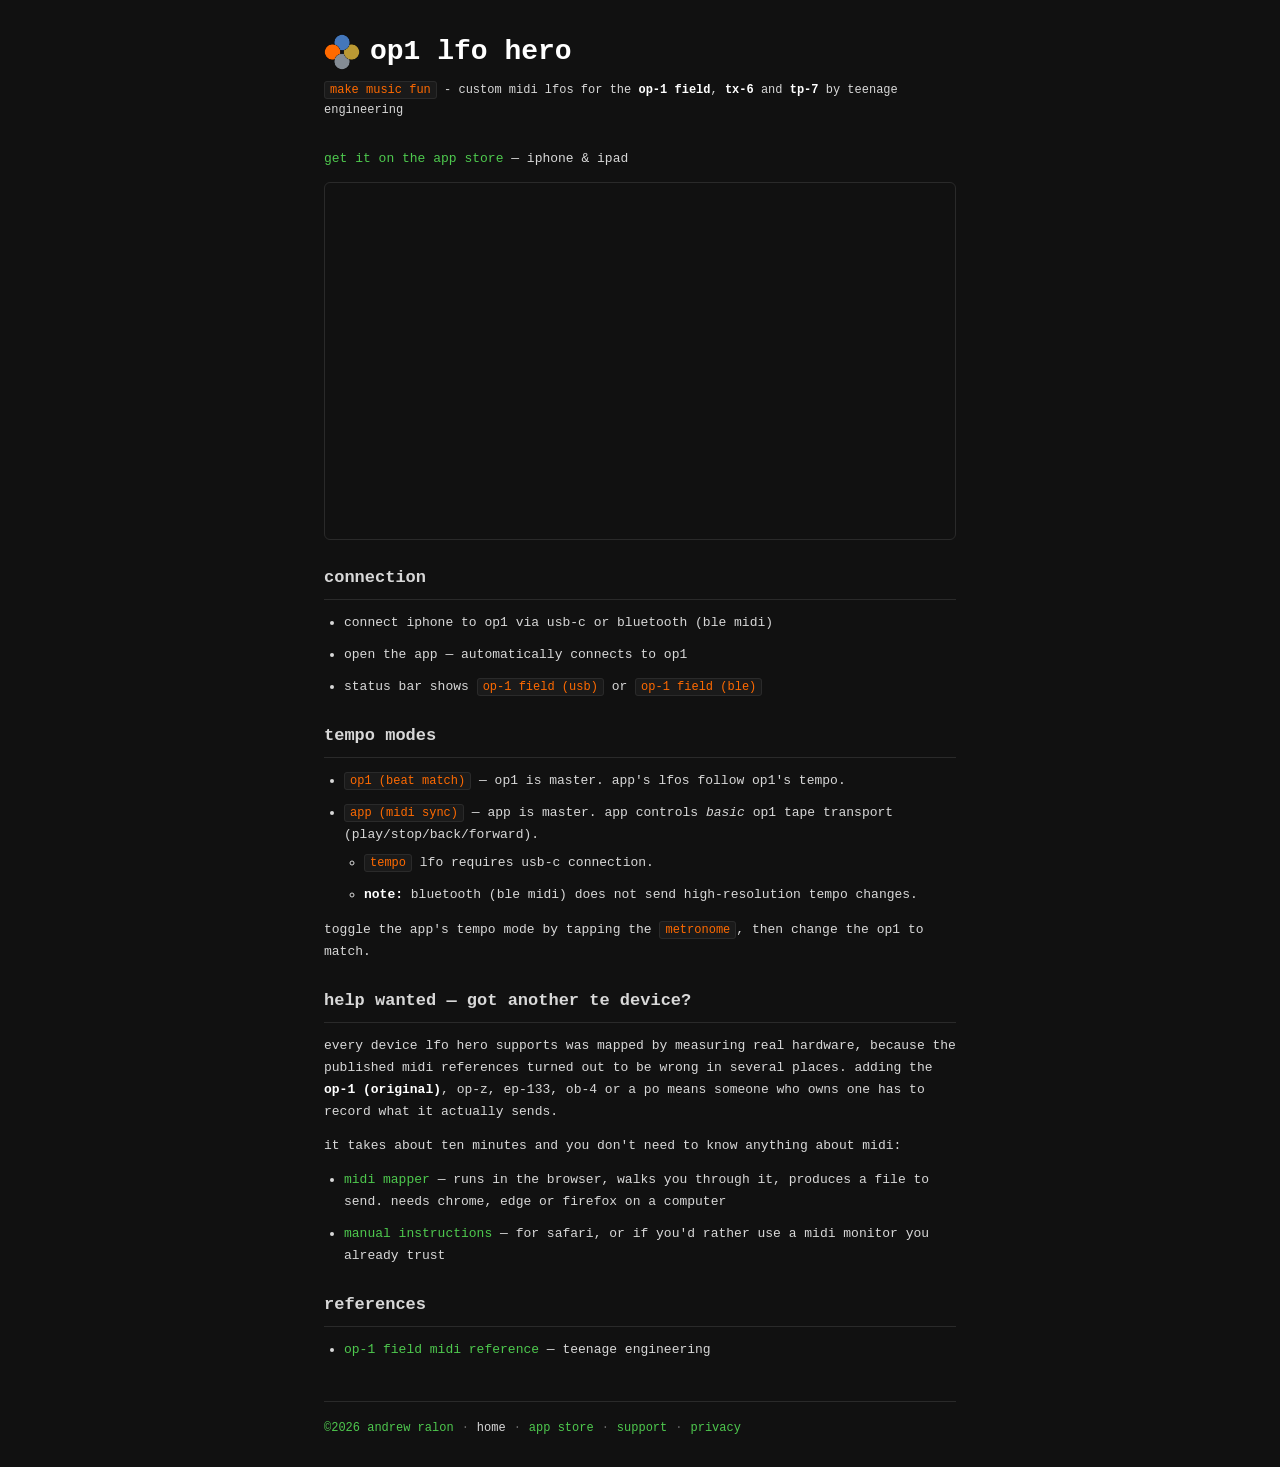
==== docs/index.html @ c4aa0150 "Merge c4b9e03f2144faa1bc45993286f28dd082aa8df7 into 236764b27ac86140702cf02216cf2a7e48fbbd82" ====
<!DOCTYPE html>
<html lang="en">

<head>
  <meta charset="UTF-8">
  <meta name="viewport" content="width=device-width, initial-scale=1.0">
  <title>op1 lfo hero</title>
  <link rel="stylesheet" href="style.css">
</head>

<body>

  <h1><img src="icon.png" class="app-icon" alt="">op1 lfo hero</h1>
  <p class="tagline"><code>make music fun</code> - custom midi lfos for the <strong>op-1 field</strong>, <strong>tx-6</strong> and <strong>tp-7</strong> by teenage engineering</p>

  <p><a href="https://apps.apple.com/us/app/op1-lfo-hero/id6781054996">get it on the app store</a> — iphone & ipad</p>

  <div class="video-embed">
    <iframe src="https://www.youtube-nocookie.com/embed/eiW4kHgjZ3A" title="op1 lfo hero demo"
      loading="lazy"
      allow="accelerometer; autoplay; clipboard-write; encrypted-media; gyroscope; picture-in-picture; web-share"
      allowfullscreen></iframe>
  </div>

  <h2>connection</h2>
  <ul>
    <li>connect iphone to op1 via usb-c or bluetooth (ble midi)</li>
    <li>open the app — automatically connects to op1</li>
    <li>status bar shows <code>op-1 field (usb)</code> or <code>op-1 field (ble)</code></li>
  </ul>

  <h2>tempo modes</h2>
  <ul>
    <li><code>op1 (beat match)</code> — op1 is master. app's lfos follow op1's tempo.</li>
    <li><code>app (midi sync)</code> — app is master. app controls <i>basic</i> op1 tape transport (play/stop/back/forward).
      <ul style="margin-top:6px">
        <li><code>tempo</code> lfo requires usb-c connection.</li>
        <li><strong>note:</strong> bluetooth (ble midi) does not send high-resolution tempo changes.</li>
      </ul>
    </li>
  </ul>
  <p>toggle the app's tempo mode by tapping the <code>metronome</code>, then change the op1 to match.</p>

  <h2>help wanted — got another te device?</h2>
  <p>
    every device lfo hero supports was mapped by measuring real hardware, because the published
    midi references turned out to be wrong in several places. adding the
    <strong>op-1 (original)</strong>, op-z, ep-133, ob-4 or a po means someone who owns one has to
    record what it actually sends.
  </p>
  <p>
    it takes about ten minutes and you don't need to know anything about midi:
  </p>
  <ul>
    <li><a href="mapper/">midi mapper</a> — runs in the browser, walks you through it, produces a
      file to send. needs chrome, edge or firefox on a computer</li>
    <li><a href="mapper/manual.html">manual instructions</a> — for safari, or if you'd rather use a
      midi monitor you already trust</li>
  </ul>

  <h2>references</h2>
  <ul>
    <li><a href="https://teenage.engineering/guides/op-1#midi-reference">op-1 field midi reference</a> — teenage engineering</li>
  </ul>

  <footer>
    <a href="https://andrewralon.github.io">&copy;2026 andrew ralon</a><span class="sep">·</span><span class="here" aria-current="page">home</span><span class="sep">·</span><a href="https://apps.apple.com/us/app/op1-lfo-hero/id6781054996">app store</a><span class="sep">·</span><a href="support.html">support</a><span class="sep">·</span><a href="privacy.html">privacy</a>
  </footer>

</body>

</html>
---- docs/style.css ----
* { box-sizing: border-box; margin: 0; padding: 0; }
body {
  background: #111111;
  color: #d8d8d8;
  font-family: 'SF Mono', 'Menlo', 'Consolas', monospace;
  font-size: 13px;
  line-height: 1.7;
  padding: 28px 24px;
  max-width: 680px;
  margin: 0 auto;
}
h1 { color: #ffffff; font-size: 28px; font-weight: bold; margin-bottom: 4px; display: flex; align-items: center; gap: 10px; }
h1 a { color: inherit; text-decoration: none; }
.app-icon { width: 36px; height: 36px; border-radius: 8px; flex-shrink: 0; }
.tagline, .meta { color: #d8d8d8; font-size: 12px; margin-bottom: 28px; }
h2 {
  font-size: 17px;
  font-weight: bold;
  border-bottom: 1px solid #2a2a2a;
  padding-bottom: 6px;
  margin-top: 24px;
  margin-bottom: 12px;
}
p { margin-bottom: 12px; }
ul { padding-left: 20px; margin-bottom: 12px; }
li { margin-bottom: 10px; }
strong { color: #ffffff; }
code {
  background: #1a1a1a;
  border: 1px solid #2a2a2a;
  border-radius: 3px;
  padding: 1px 5px;
  font-size: 12px;
  font-family: inherit;
  color: #ff6a00;
}
a { color: #4ec94e; text-decoration: none; }
a:hover { text-decoration: underline; }
.video-embed {
  position: relative;
  width: 100%;
  padding-bottom: 56.25%;
  margin-bottom: 20px;
  border: 1px solid #2a2a2a;
  border-radius: 6px;
  overflow: hidden;
}
.video-embed iframe { position: absolute; top: 0; left: 0; width: 100%; height: 100%; border: 0; }
footer {
  margin-top: 40px;
  padding-top: 16px;
  border-top: 1px solid #2a2a2a;
  color: #666666;
  font-size: 12px;
}
footer .sep { margin: 0 8px; }
footer .here { color: #d8d8d8; }
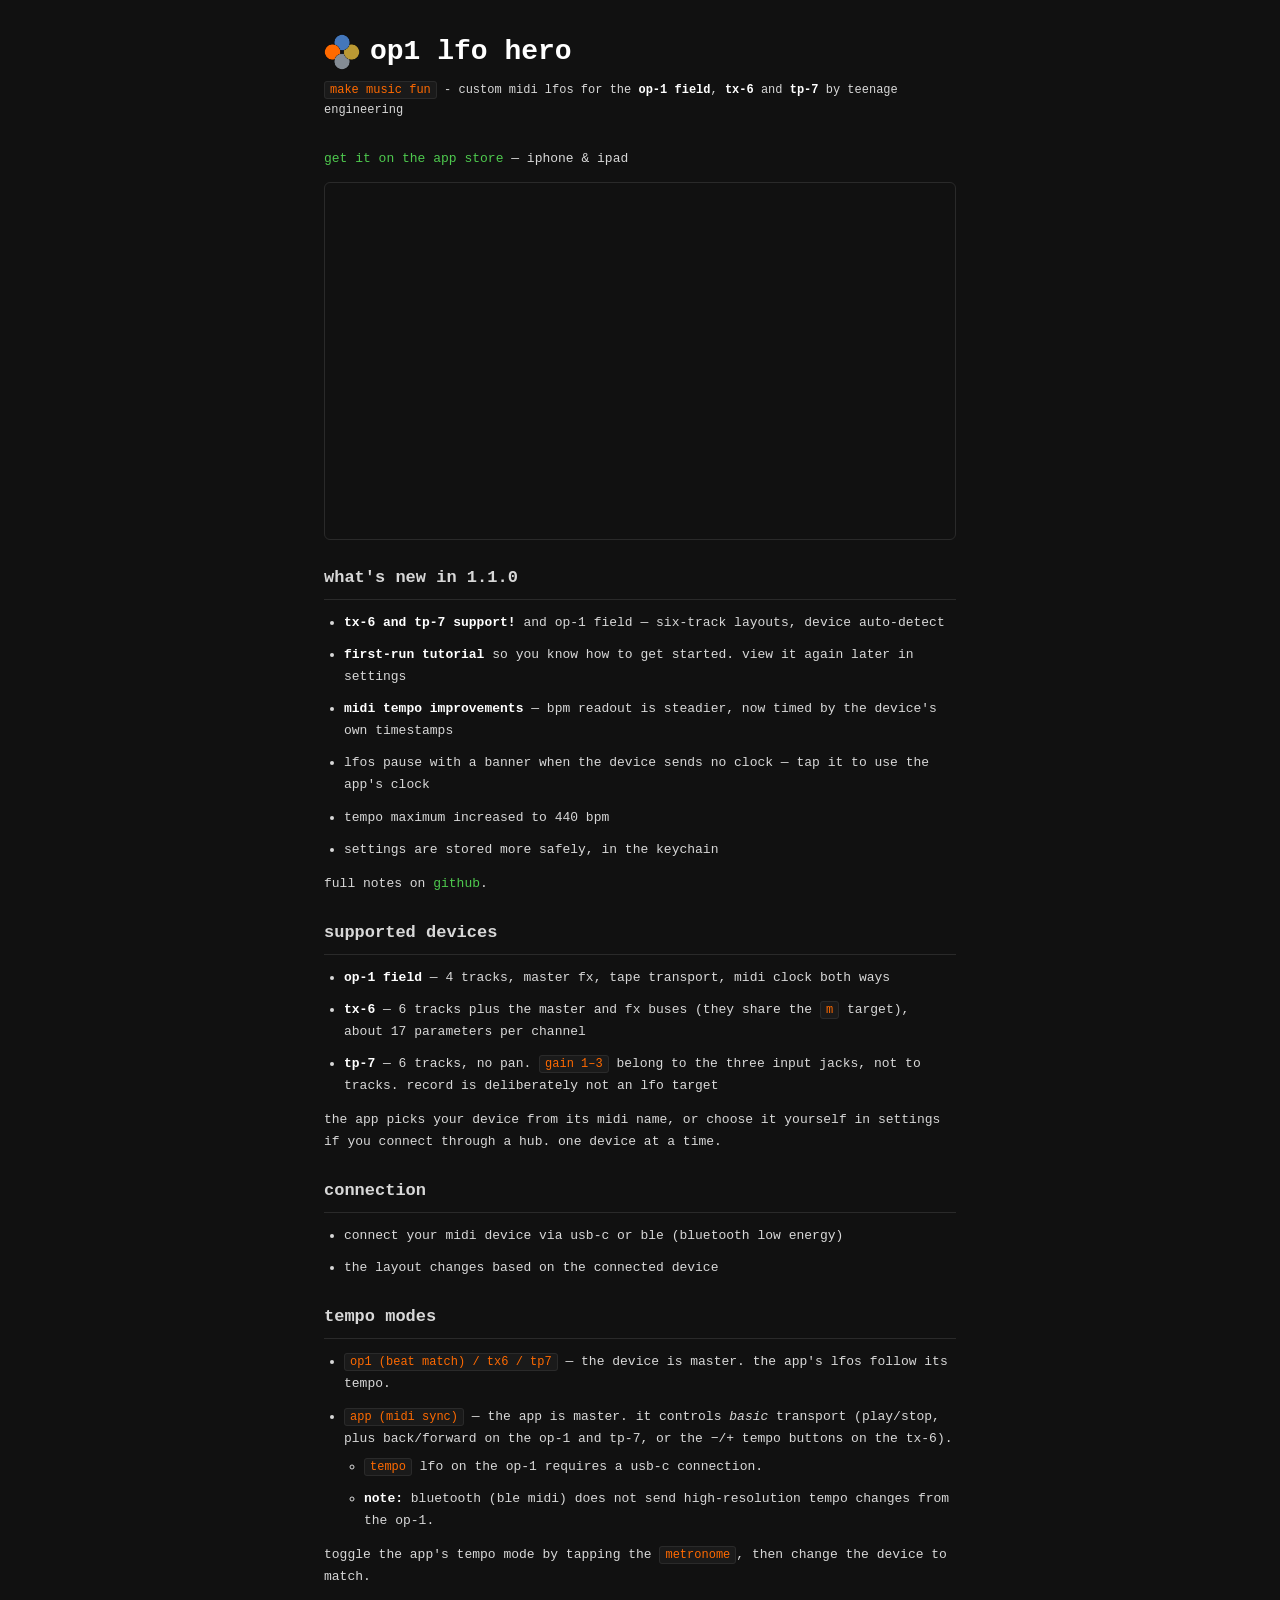
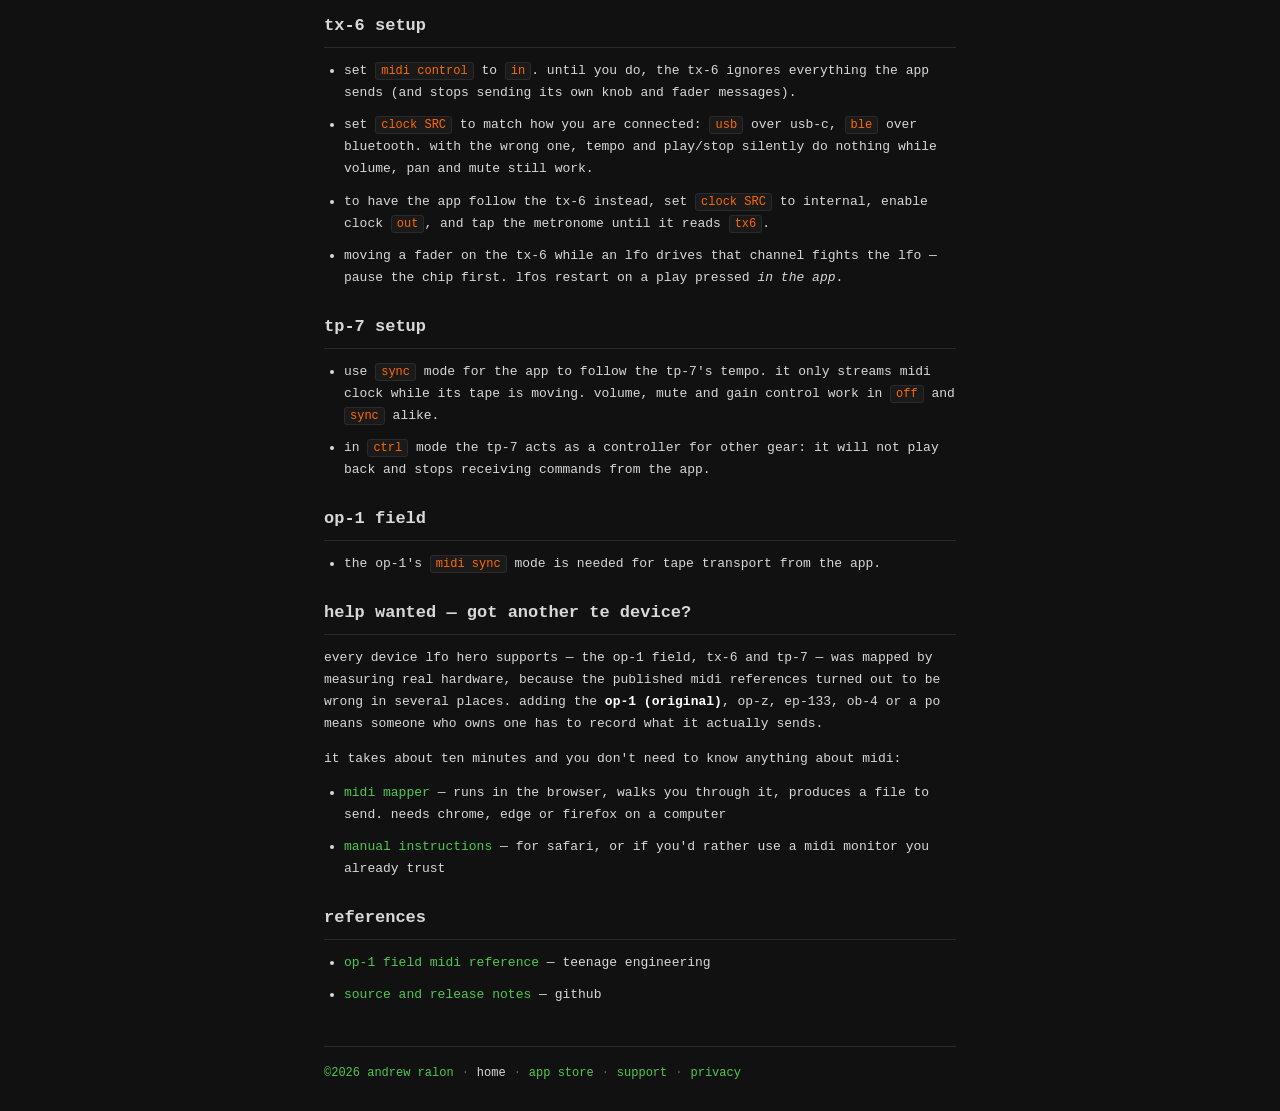
==== commit 42ef7923: "docs(site): cover 1.1.0 — tx-6 and tp-7, what's new, setup, support and privacy updates Co-Authored-" ====
--- a/docs/index.html
+++ b/docs/index.html
@@ -22,29 +22,66 @@
       allowfullscreen></iframe>
   </div>
 
+  <h2>what's new in 1.1.0</h2>
+  <ul>
+    <li><strong>tx-6 and tp-7 support!</strong> and op-1 field — six-track layouts, device auto-detect</li>
+    <li><strong>first-run tutorial</strong> so you know how to get started. view it again later in settings</li>
+    <li><strong>midi tempo improvements</strong> — bpm readout is steadier, now timed by the device's own timestamps</li>
+    <li>lfos pause with a banner when the device sends no clock — tap it to use the app's clock</li>
+    <li>tempo maximum increased to 440 bpm</li>
+    <li>settings are stored more safely, in the keychain</li>
+  </ul>
+  <p>full notes on <a href="https://github.com/andrewralon/op1-lfo-hero/releases/tag/v1.1.0">github</a>.</p>
+
+  <h2>supported devices</h2>
+  <ul>
+    <li><strong>op-1 field</strong> — 4 tracks, master fx, tape transport, midi clock both ways</li>
+    <li><strong>tx-6</strong> — 6 tracks plus the master and fx buses (they share the <code>m</code> target), about 17 parameters per channel</li>
+    <li><strong>tp-7</strong> — 6 tracks, no pan. <code>gain 1–3</code> belong to the three input jacks, not to tracks. record is deliberately not an lfo target</li>
+  </ul>
+  <p>the app picks your device from its midi name, or choose it yourself in settings if you connect through a hub. one device at a time.</p>
+
   <h2>connection</h2>
   <ul>
-    <li>connect iphone to op1 via usb-c or bluetooth (ble midi)</li>
-    <li>open the app — automatically connects to op1</li>
-    <li>status bar shows <code>op-1 field (usb)</code> or <code>op-1 field (ble)</code></li>
+    <li>connect your midi device via usb-c or ble (bluetooth low energy)</li>
+    <li>the layout changes based on the connected device</li>
   </ul>
 
   <h2>tempo modes</h2>
   <ul>
-    <li><code>op1 (beat match)</code> — op1 is master. app's lfos follow op1's tempo.</li>
-    <li><code>app (midi sync)</code> — app is master. app controls <i>basic</i> op1 tape transport (play/stop/back/forward).
+    <li><code>op1 (beat match) / tx6 / tp7</code> — the device is master. the app's lfos follow its tempo.</li>
+    <li><code>app (midi sync)</code> — the app is master. it controls <i>basic</i> transport (play/stop, plus back/forward on the op-1 and tp-7, or the −/+ tempo buttons on the tx-6).
       <ul style="margin-top:6px">
-        <li><code>tempo</code> lfo requires usb-c connection.</li>
-        <li><strong>note:</strong> bluetooth (ble midi) does not send high-resolution tempo changes.</li>
+        <li><code>tempo</code> lfo on the op-1 requires a usb-c connection.</li>
+        <li><strong>note:</strong> bluetooth (ble midi) does not send high-resolution tempo changes from the op-1.</li>
       </ul>
     </li>
   </ul>
-  <p>toggle the app's tempo mode by tapping the <code>metronome</code>, then change the op1 to match.</p>
+  <p>toggle the app's tempo mode by tapping the <code>metronome</code>, then change the device to match.</p>
+
+  <h2>tx-6 setup</h2>
+  <ul>
+    <li>set <code>midi control</code> to <code>in</code>. until you do, the tx-6 ignores everything the app sends (and stops sending its own knob and fader messages).</li>
+    <li>set <code>clock SRC</code> to match how you are connected: <code>usb</code> over usb-c, <code>ble</code> over bluetooth. with the wrong one, tempo and play/stop silently do nothing while volume, pan and mute still work.</li>
+    <li>to have the app follow the tx-6 instead, set <code>clock SRC</code> to internal, enable clock <code>out</code>, and tap the metronome until it reads <code>tx6</code>.</li>
+    <li>moving a fader on the tx-6 while an lfo drives that channel fights the lfo — pause the chip first. lfos restart on a play pressed <i>in the app</i>.</li>
+  </ul>
+
+  <h2>tp-7 setup</h2>
+  <ul>
+    <li>use <code>sync</code> mode for the app to follow the tp-7's tempo. it only streams midi clock while its tape is moving. volume, mute and gain control work in <code>off</code> and <code>sync</code> alike.</li>
+    <li>in <code>ctrl</code> mode the tp-7 acts as a controller for other gear: it will not play back and stops receiving commands from the app.</li>
+  </ul>
+
+  <h2>op-1 field</h2>
+  <ul>
+    <li>the op-1's <code>midi sync</code> mode is needed for tape transport from the app.</li>
+  </ul>
 
   <h2>help wanted — got another te device?</h2>
   <p>
-    every device lfo hero supports was mapped by measuring real hardware, because the published
-    midi references turned out to be wrong in several places. adding the
+    every device lfo hero supports — the op-1 field, tx-6 and tp-7 — was mapped by measuring real
+    hardware, because the published midi references turned out to be wrong in several places. adding the
     <strong>op-1 (original)</strong>, op-z, ep-133, ob-4 or a po means someone who owns one has to
     record what it actually sends.
   </p>
@@ -61,6 +98,7 @@
   <h2>references</h2>
   <ul>
     <li><a href="https://teenage.engineering/guides/op-1#midi-reference">op-1 field midi reference</a> — teenage engineering</li>
+    <li><a href="https://github.com/andrewralon/op1-lfo-hero">source and release notes</a> — github</li>
   </ul>
 
   <footer>
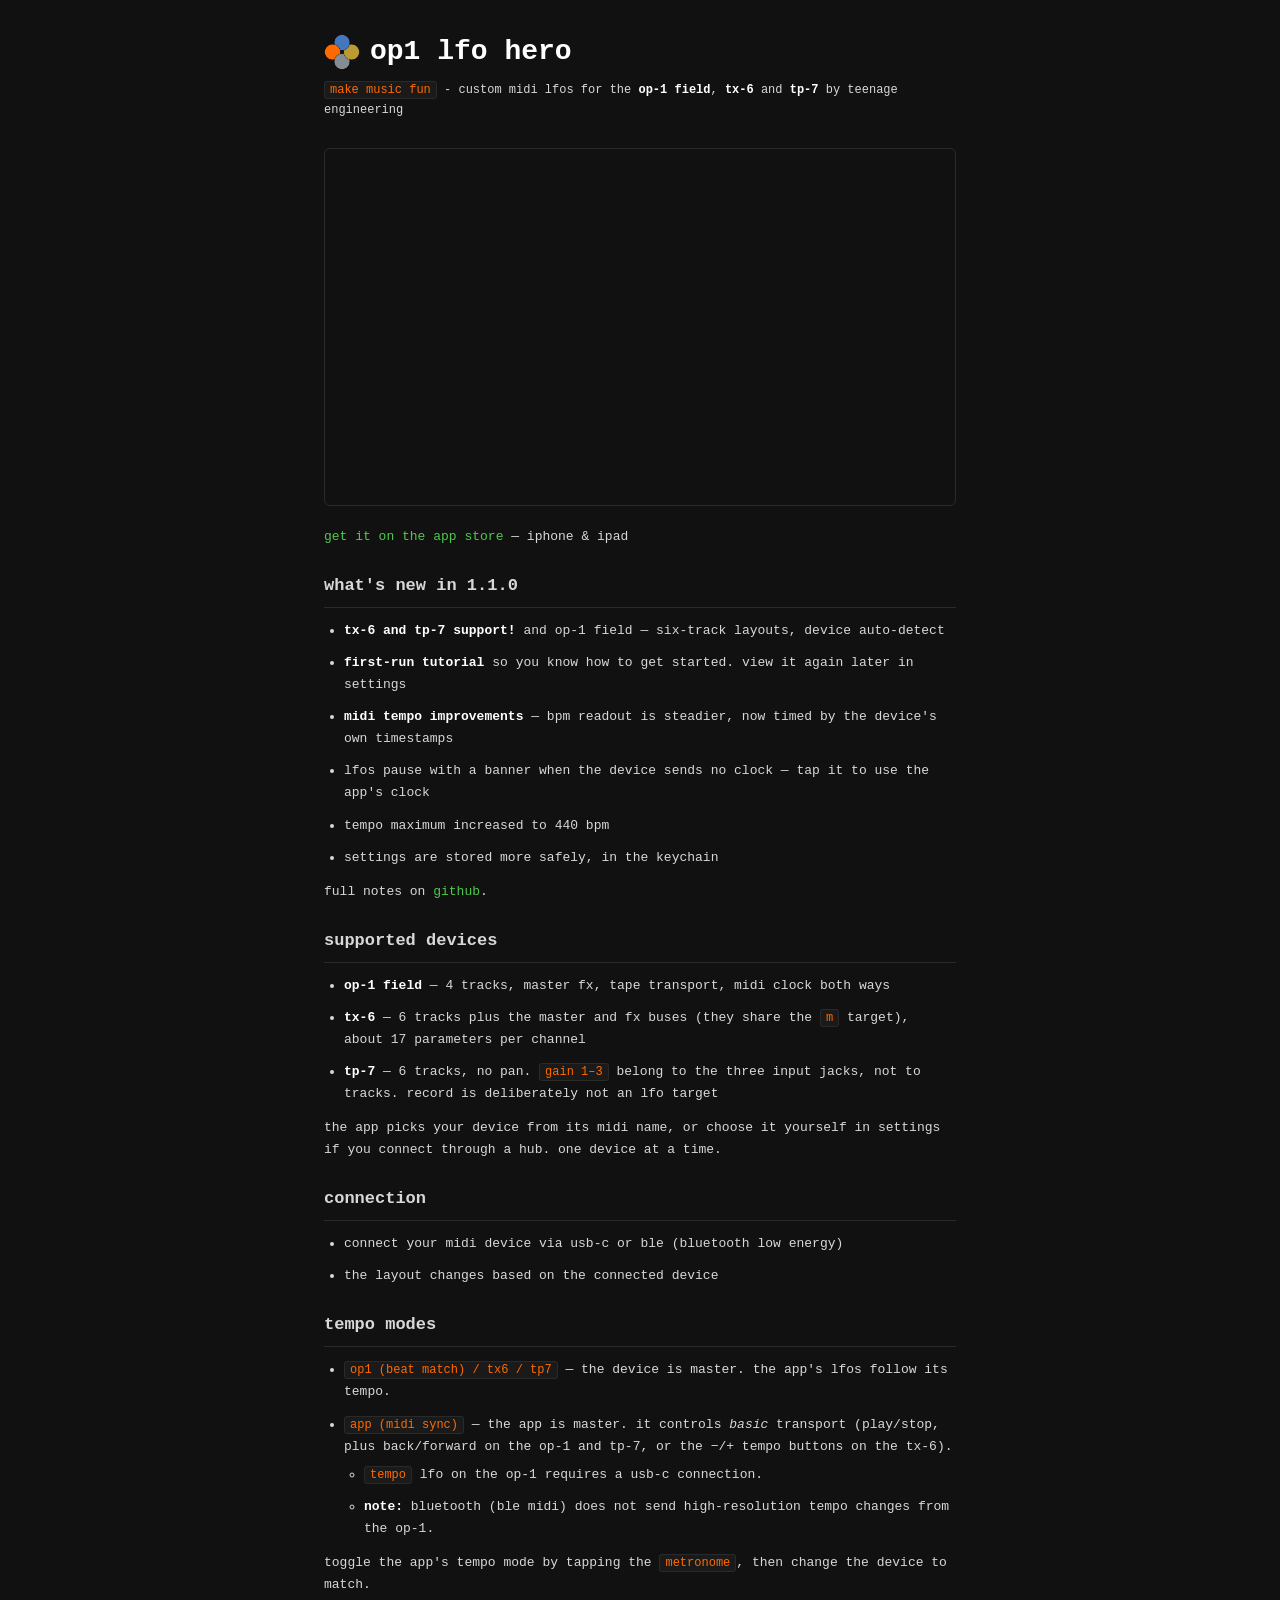
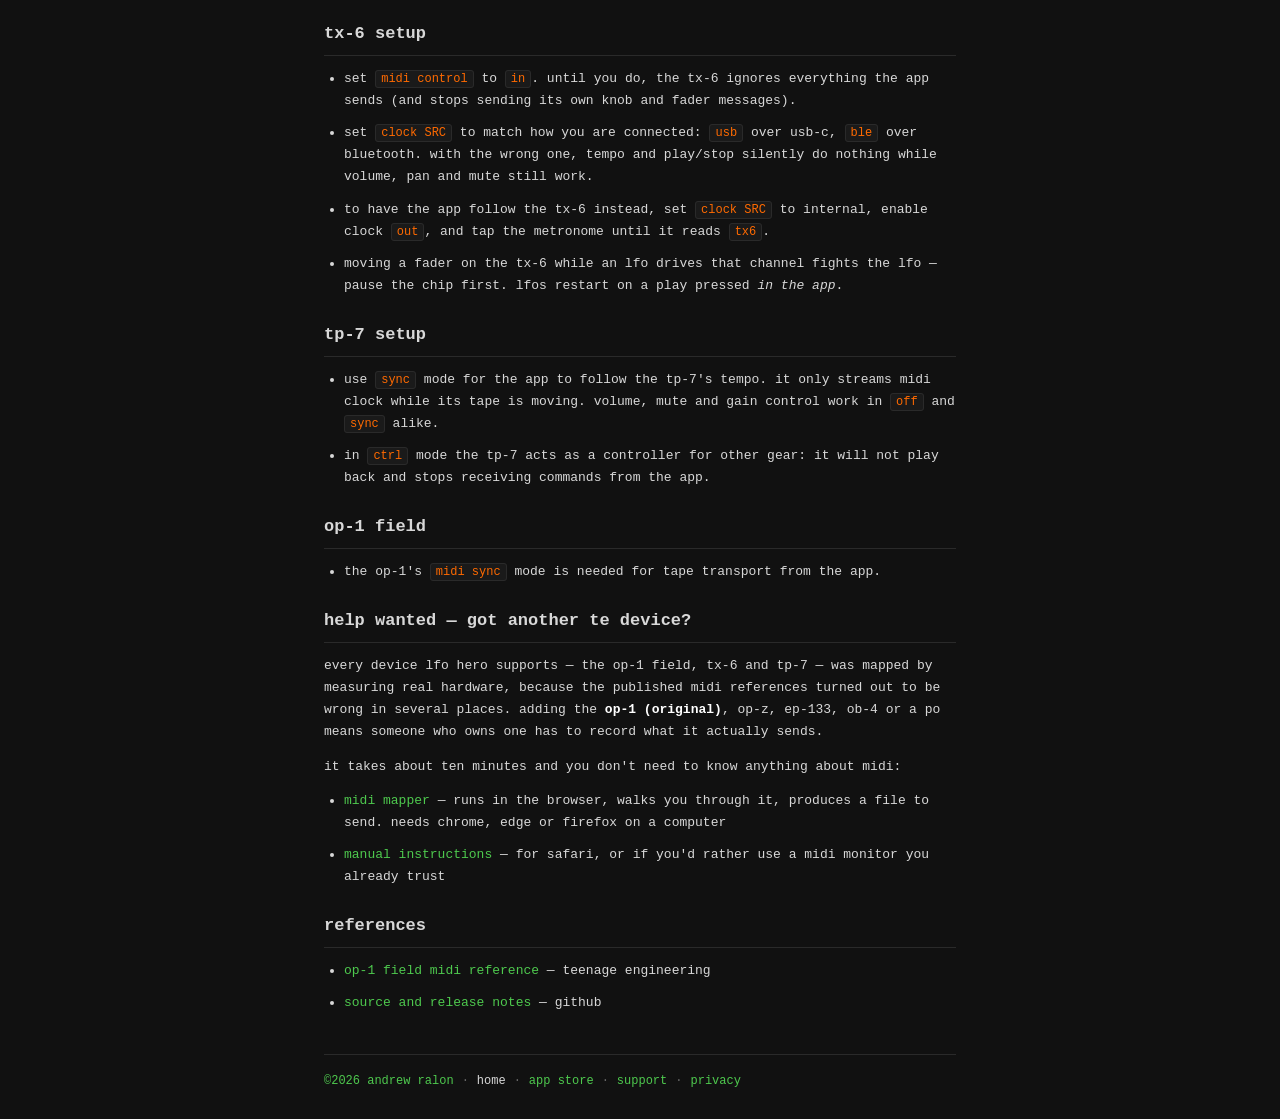
==== commit 47709500: "Update index.html" ====
--- a/docs/index.html
+++ b/docs/index.html
@@ -13,14 +13,14 @@
   <h1><img src="icon.png" class="app-icon" alt="">op1 lfo hero</h1>
   <p class="tagline"><code>make music fun</code> - custom midi lfos for the <strong>op-1 field</strong>, <strong>tx-6</strong> and <strong>tp-7</strong> by teenage engineering</p>
 
-  <p><a href="https://apps.apple.com/us/app/op1-lfo-hero/id6781054996">get it on the app store</a> — iphone & ipad</p>
-
   <div class="video-embed">
     <iframe src="https://www.youtube-nocookie.com/embed/eiW4kHgjZ3A" title="op1 lfo hero demo"
       loading="lazy"
       allow="accelerometer; autoplay; clipboard-write; encrypted-media; gyroscope; picture-in-picture; web-share"
       allowfullscreen></iframe>
   </div>
+
+  <p><a href="https://apps.apple.com/us/app/op1-lfo-hero/id6781054996">get it on the app store</a> — iphone & ipad</p>
 
   <h2>what's new in 1.1.0</h2>
   <ul>
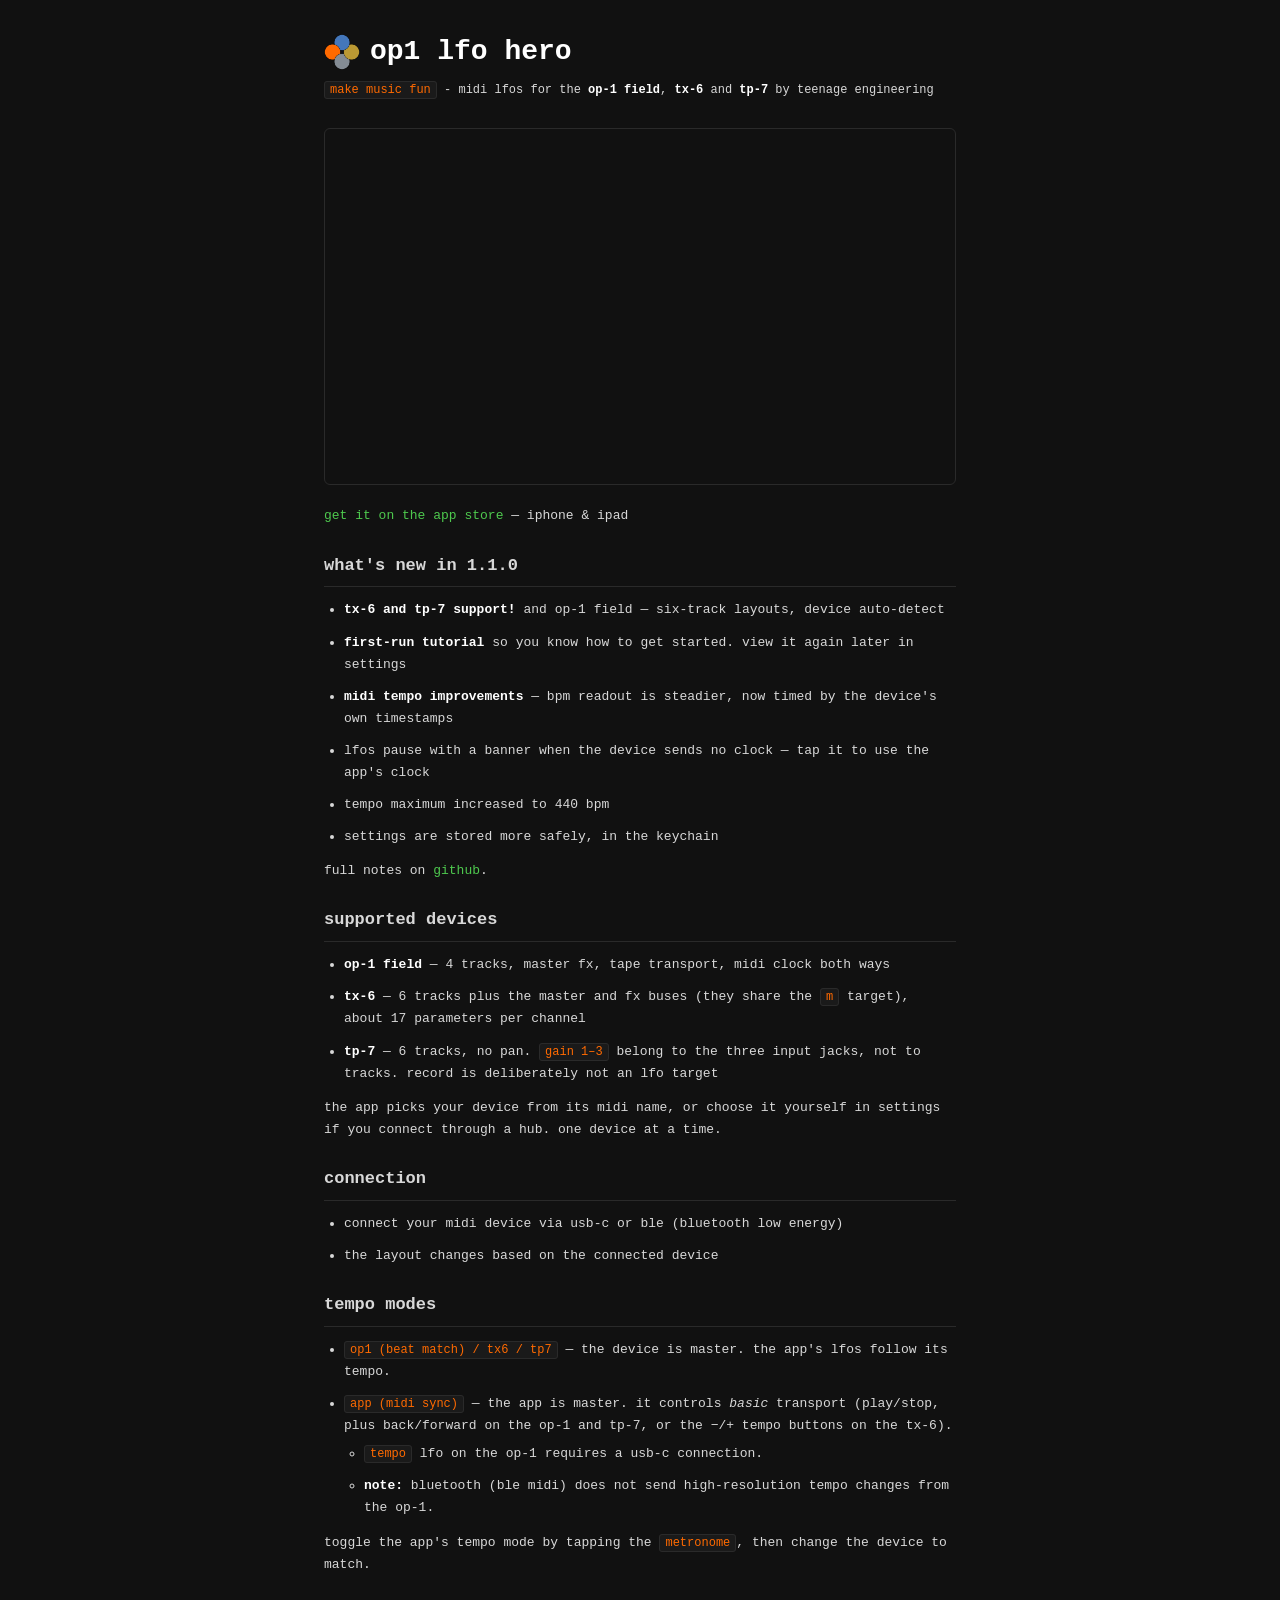
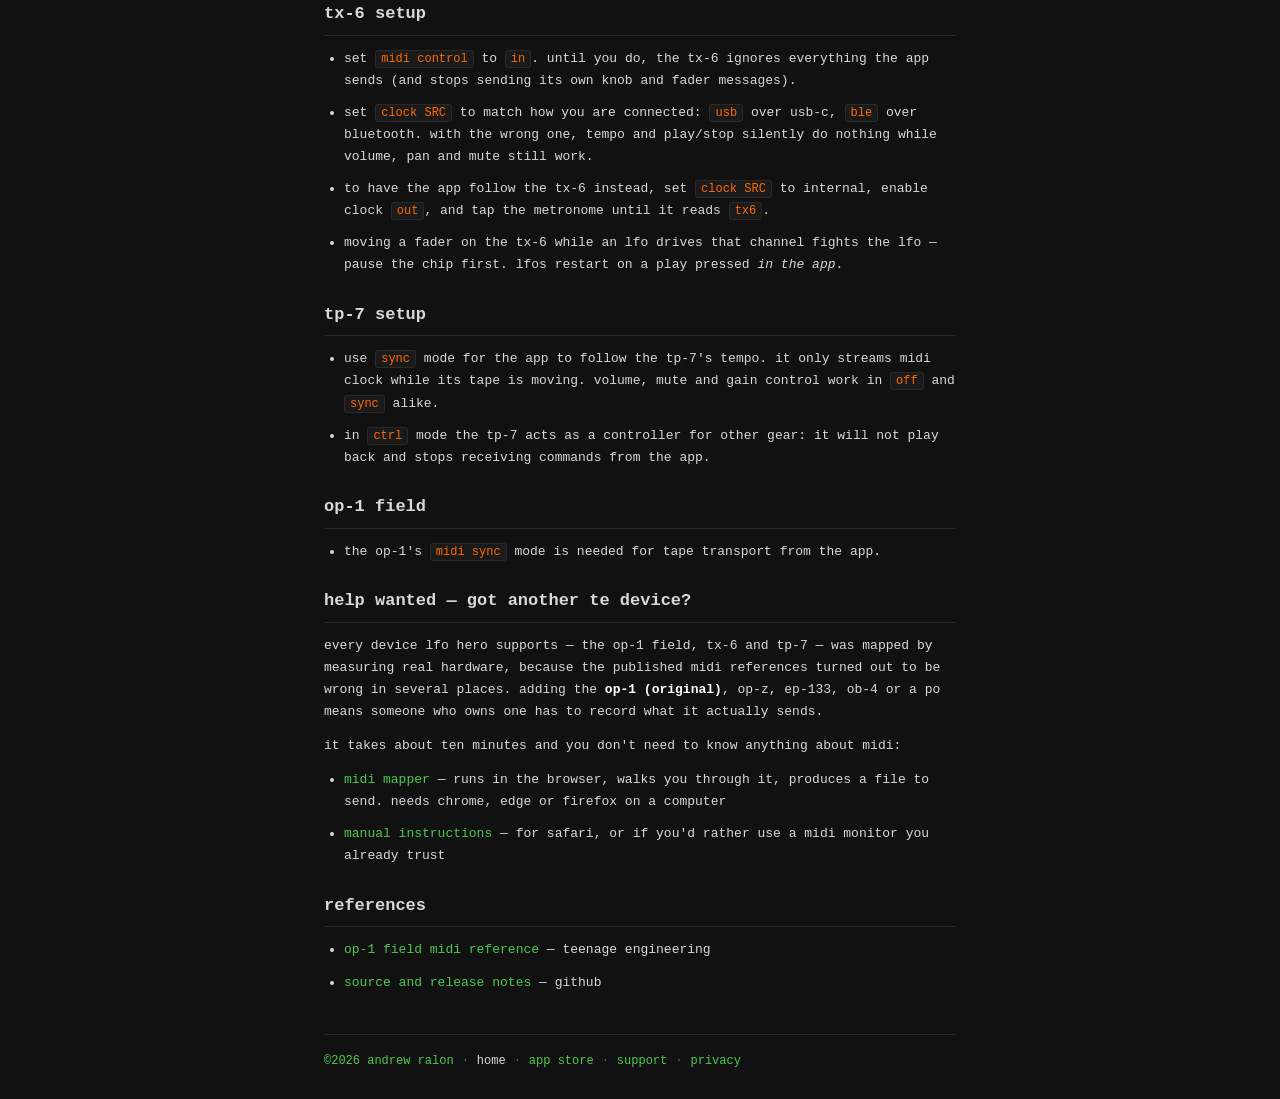
==== commit c68ee9e1: "pedantics" ====
--- a/docs/index.html
+++ b/docs/index.html
@@ -11,7 +11,7 @@
 <body>
 
   <h1><img src="icon.png" class="app-icon" alt="">op1 lfo hero</h1>
-  <p class="tagline"><code>make music fun</code> - custom midi lfos for the <strong>op-1 field</strong>, <strong>tx-6</strong> and <strong>tp-7</strong> by teenage engineering</p>
+  <p class="tagline"><code>make music fun</code> - midi lfos for the <strong>op-1 field</strong>, <strong>tx-6</strong> and <strong>tp-7</strong> by teenage engineering</p>
 
   <div class="video-embed">
     <iframe src="https://www.youtube-nocookie.com/embed/eiW4kHgjZ3A" title="op1 lfo hero demo"
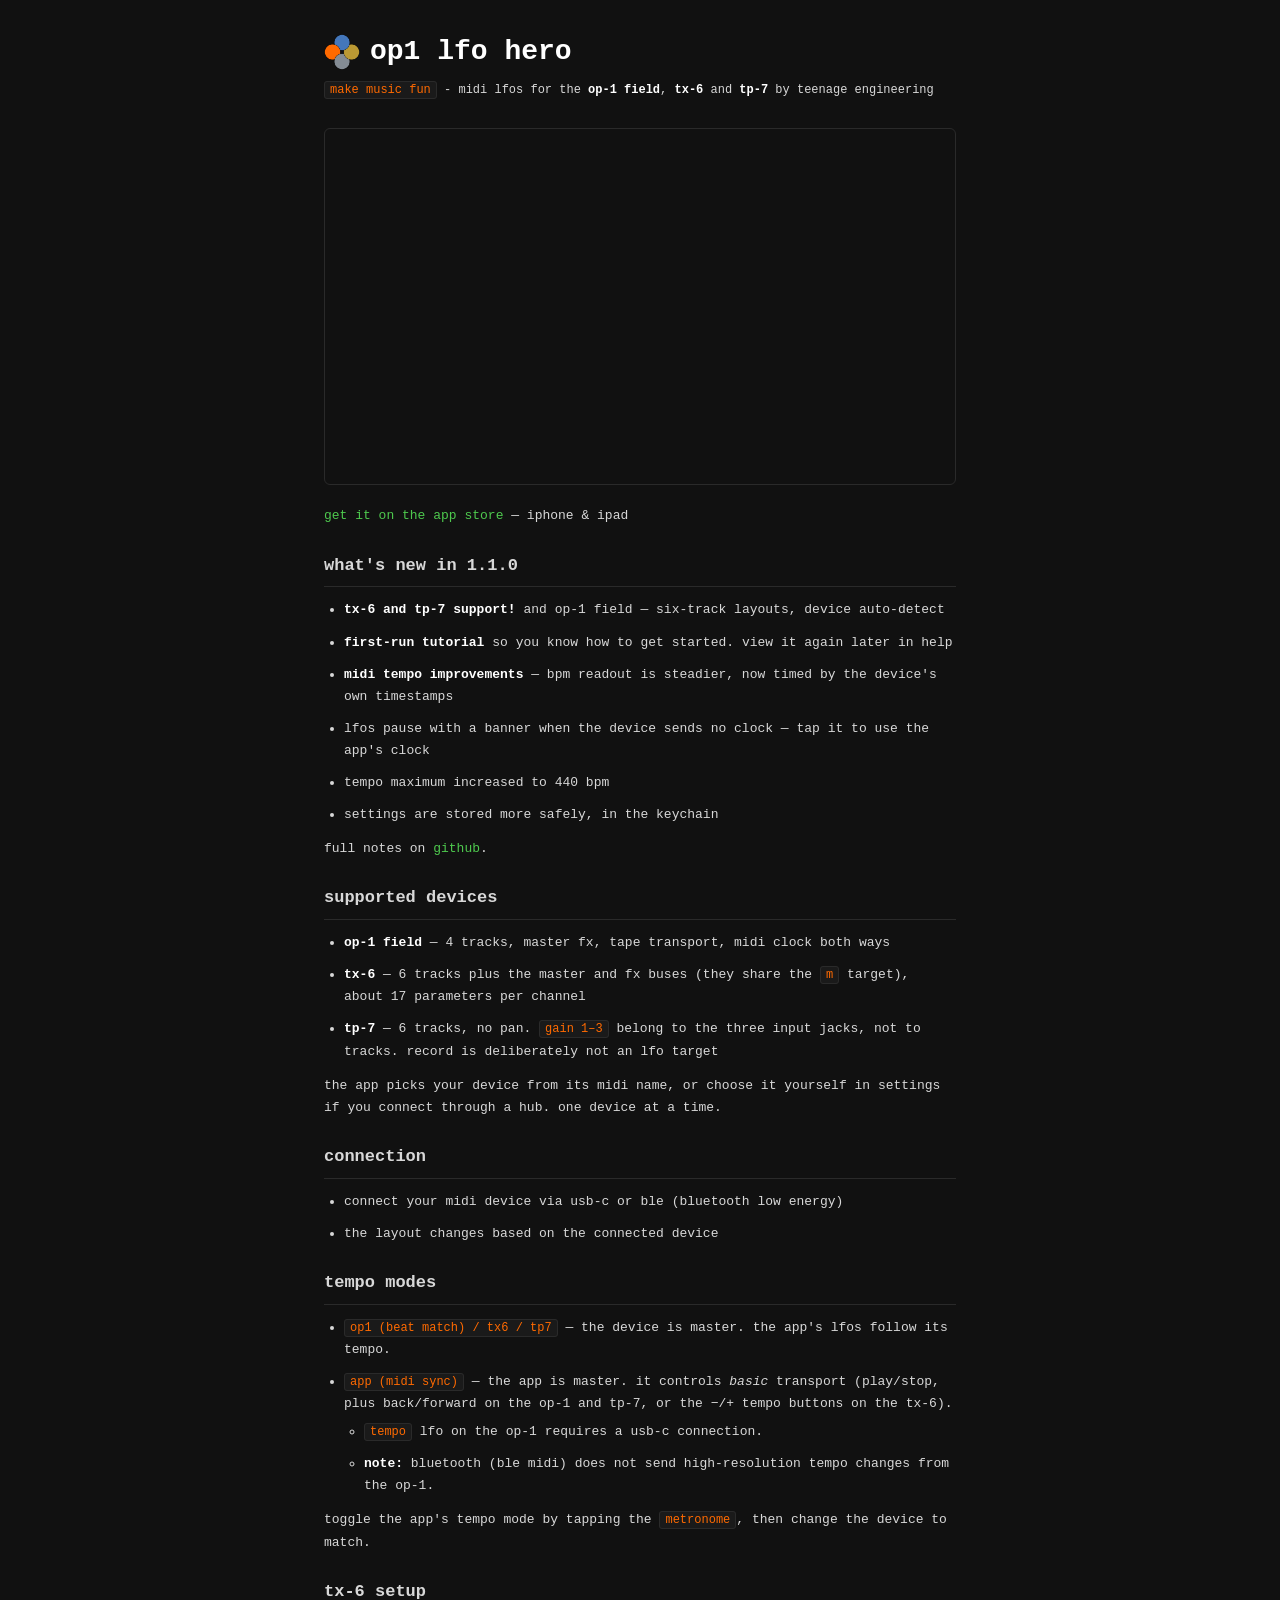
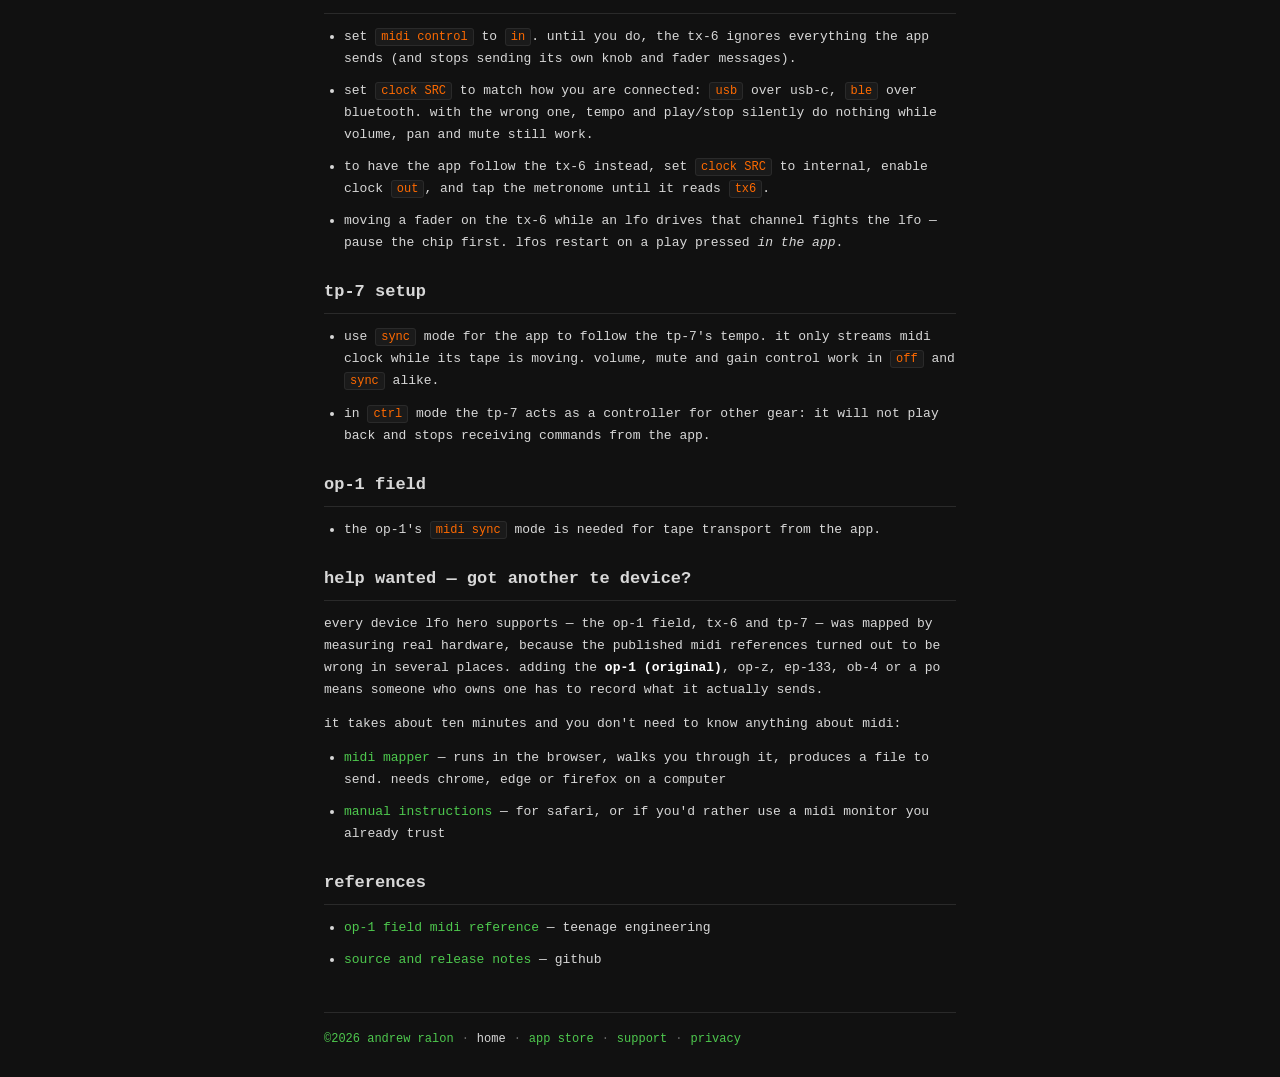
==== commit 252174f0: "feat(ui): help and settings share one scaffold; tutorial moves to help; version label Help and setti" ====
--- a/docs/index.html
+++ b/docs/index.html
@@ -25,7 +25,7 @@
   <h2>what's new in 1.1.0</h2>
   <ul>
     <li><strong>tx-6 and tp-7 support!</strong> and op-1 field — six-track layouts, device auto-detect</li>
-    <li><strong>first-run tutorial</strong> so you know how to get started. view it again later in settings</li>
+    <li><strong>first-run tutorial</strong> so you know how to get started. view it again later in help</li>
     <li><strong>midi tempo improvements</strong> — bpm readout is steadier, now timed by the device's own timestamps</li>
     <li>lfos pause with a banner when the device sends no clock — tap it to use the app's clock</li>
     <li>tempo maximum increased to 440 bpm</li>
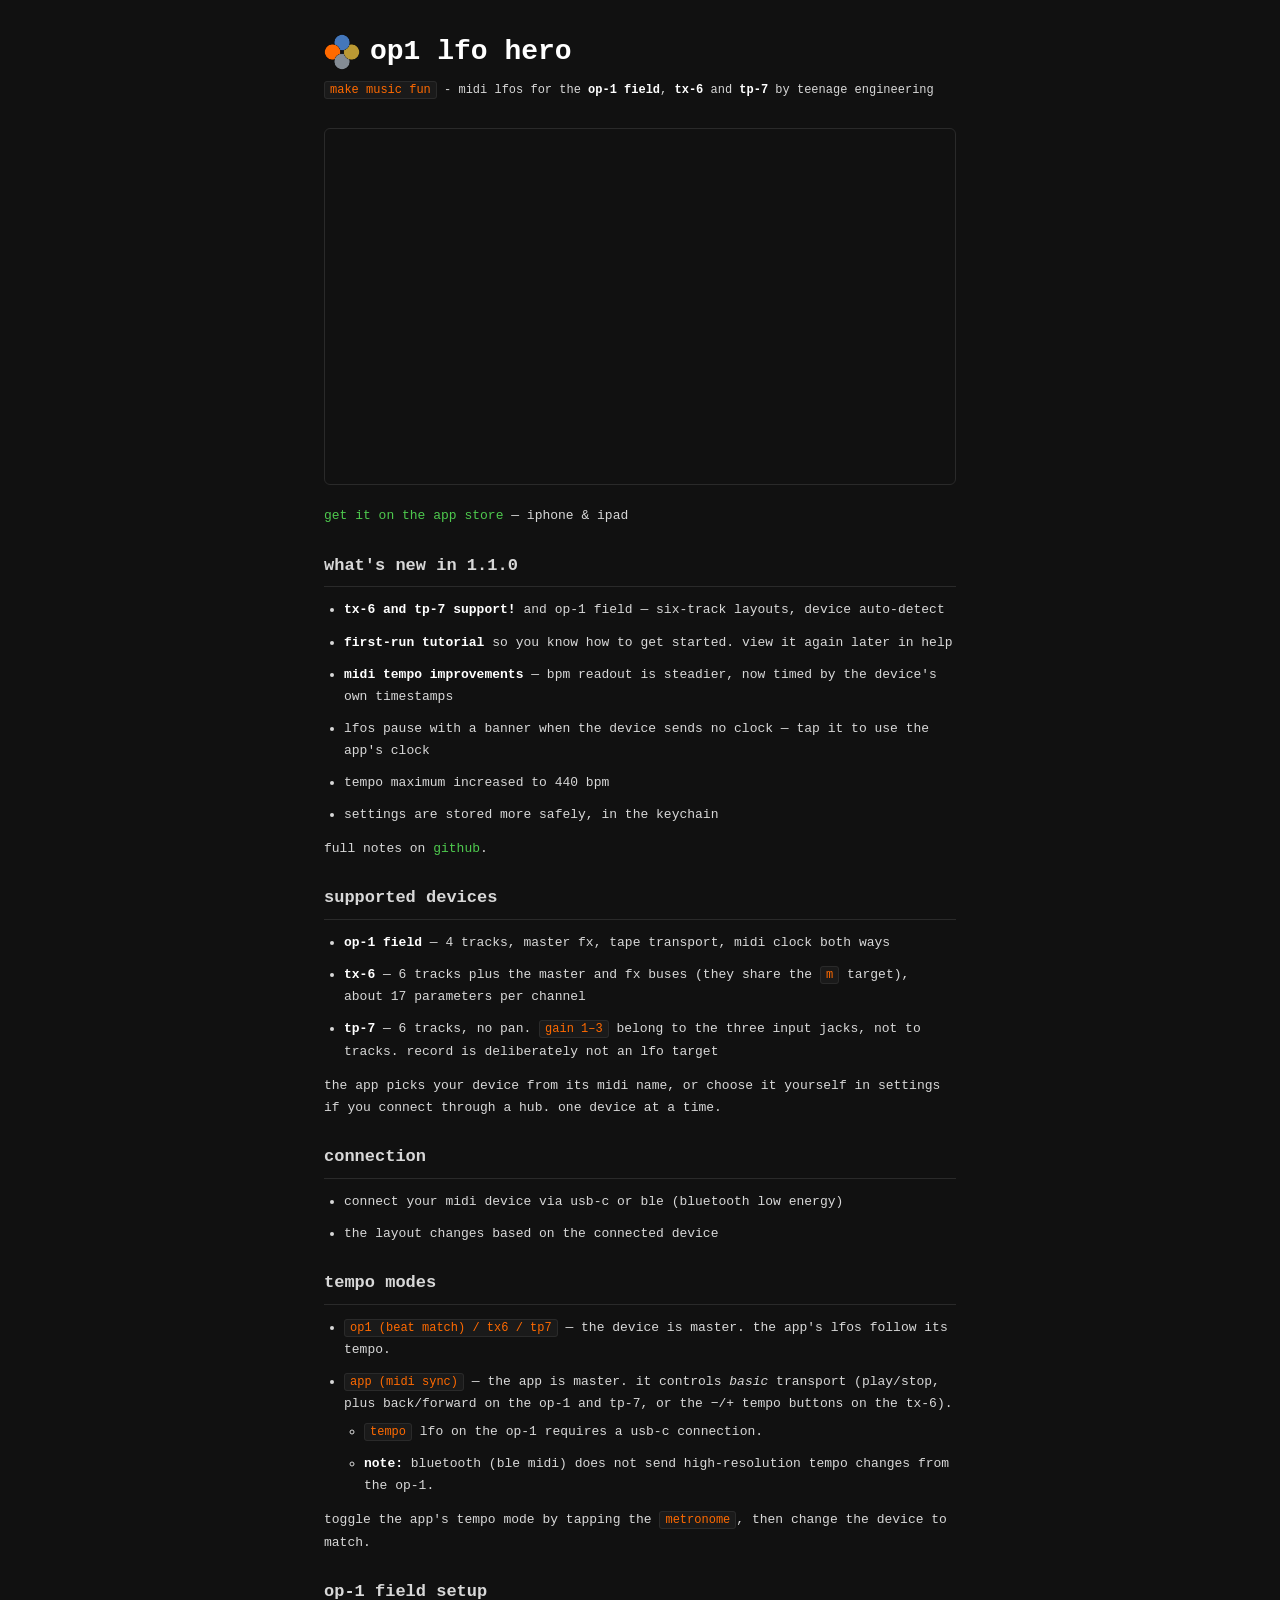
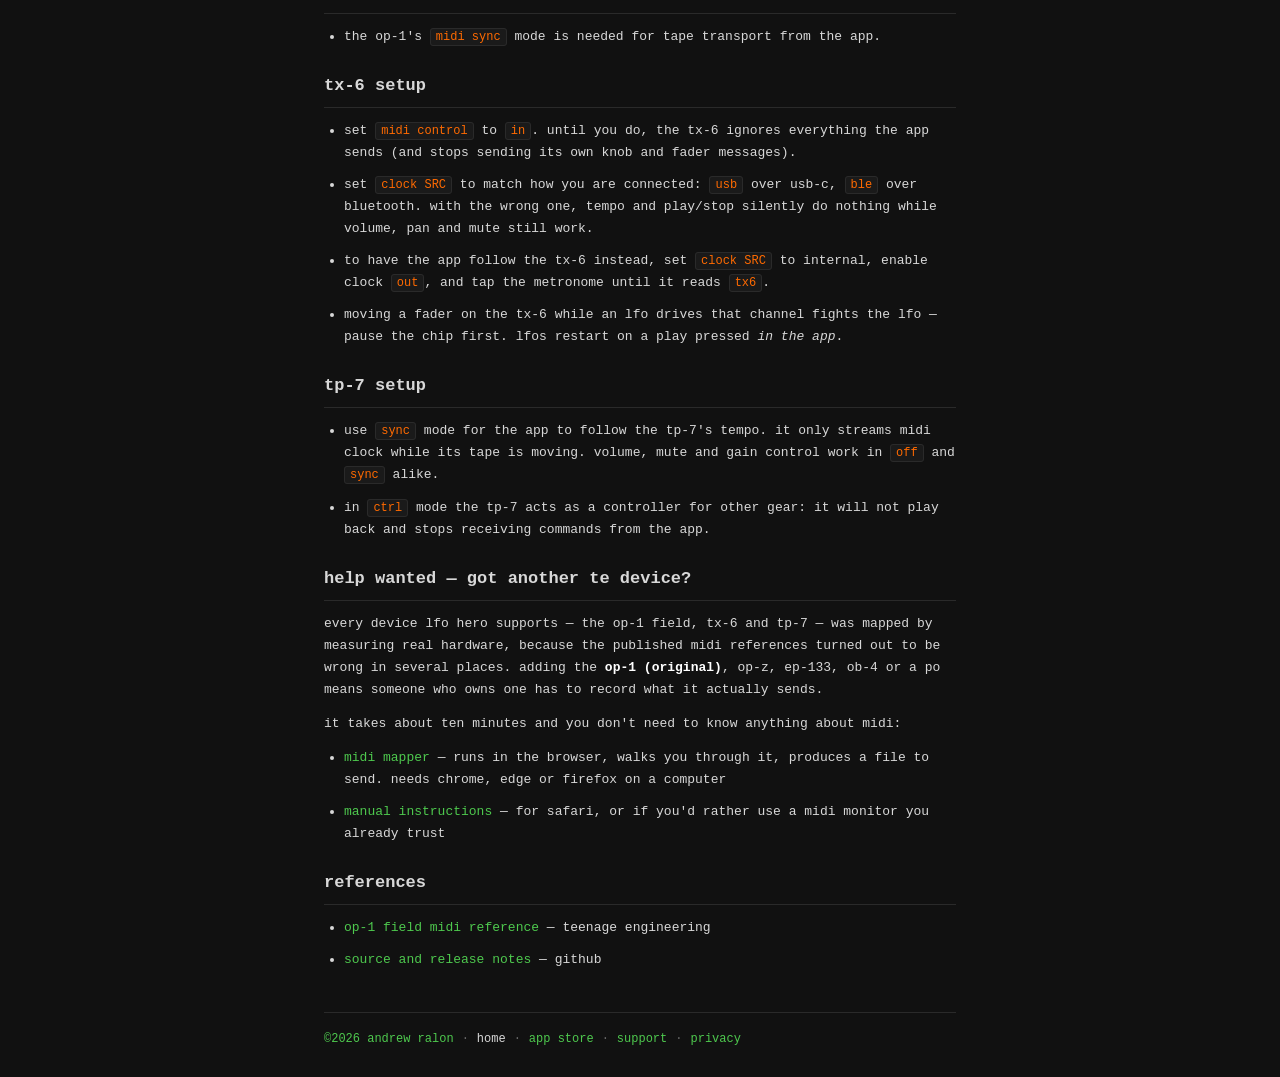
==== commit fc2f9f3f: "docs+help: op-1 setup section moves up the site page; help copy tweaks Edits made by hand in the mai" ====
--- a/docs/index.html
+++ b/docs/index.html
@@ -59,6 +59,11 @@
   </ul>
   <p>toggle the app's tempo mode by tapping the <code>metronome</code>, then change the device to match.</p>
 
+  <h2>op-1 field setup</h2>
+  <ul>
+    <li>the op-1's <code>midi sync</code> mode is needed for tape transport from the app.</li>
+  </ul>
+
   <h2>tx-6 setup</h2>
   <ul>
     <li>set <code>midi control</code> to <code>in</code>. until you do, the tx-6 ignores everything the app sends (and stops sending its own knob and fader messages).</li>
@@ -71,11 +76,6 @@
   <ul>
     <li>use <code>sync</code> mode for the app to follow the tp-7's tempo. it only streams midi clock while its tape is moving. volume, mute and gain control work in <code>off</code> and <code>sync</code> alike.</li>
     <li>in <code>ctrl</code> mode the tp-7 acts as a controller for other gear: it will not play back and stops receiving commands from the app.</li>
-  </ul>
-
-  <h2>op-1 field</h2>
-  <ul>
-    <li>the op-1's <code>midi sync</code> mode is needed for tape transport from the app.</li>
   </ul>
 
   <h2>help wanted — got another te device?</h2>
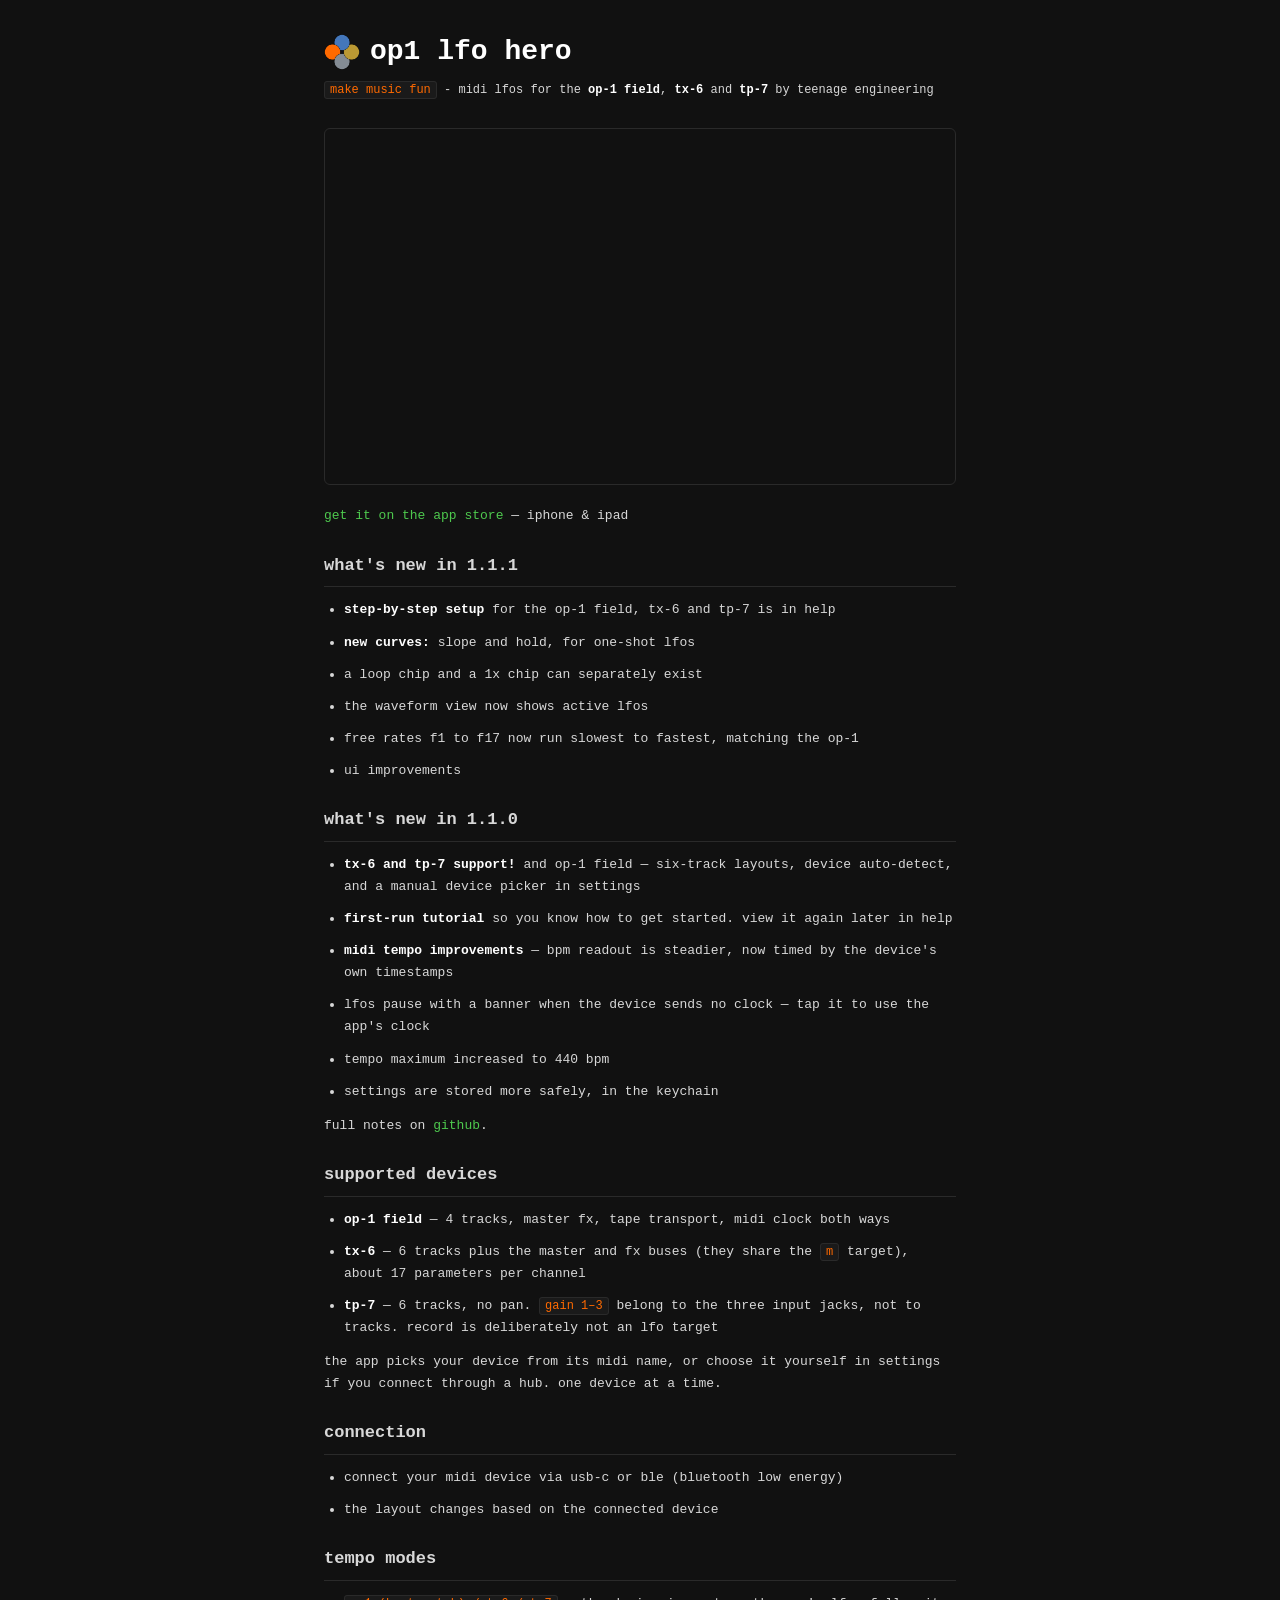
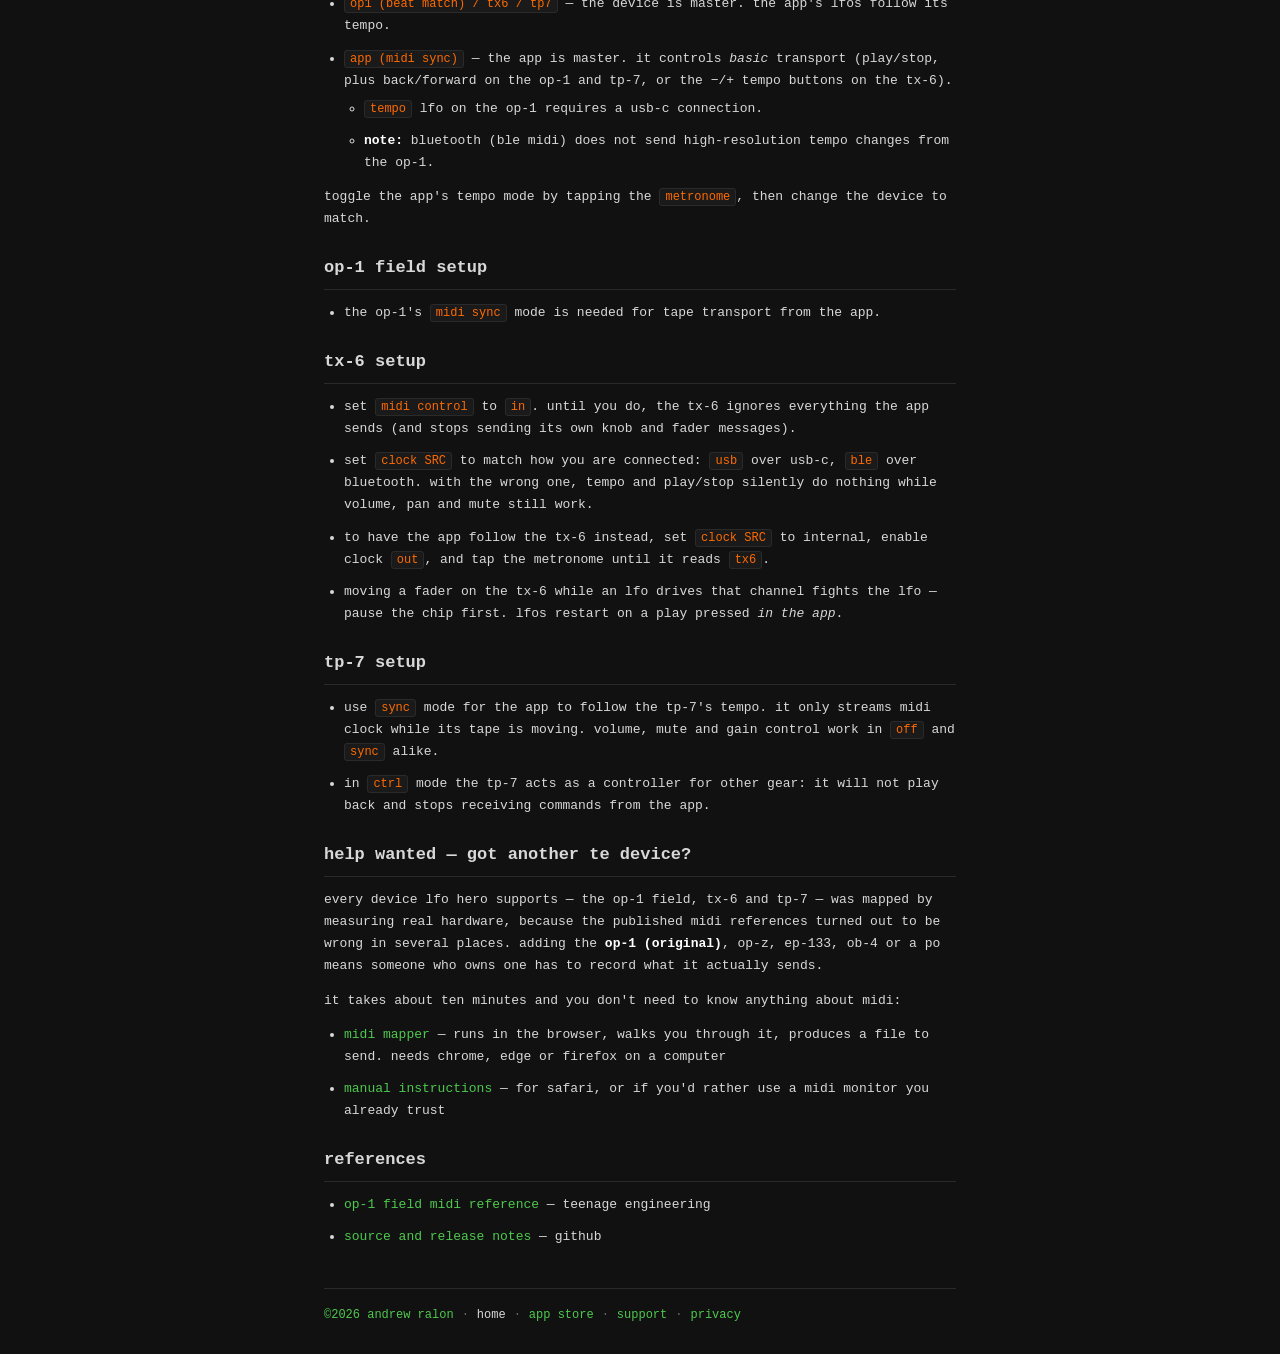
==== commit 2809f83c: "docs: 1.1.1 release notes, site what's new, changelog, store character limits release_notes.txt and " ====
--- a/docs/index.html
+++ b/docs/index.html
@@ -22,9 +22,19 @@
 
   <p><a href="https://apps.apple.com/us/app/op1-lfo-hero/id6781054996">get it on the app store</a> — iphone & ipad</p>
 
+  <h2>what's new in 1.1.1</h2>
+  <ul>
+    <li><strong>step-by-step setup</strong> for the op-1 field, tx-6 and tp-7 is in help</li>
+    <li><strong>new curves:</strong> slope and hold, for one-shot lfos</li>
+    <li>a loop chip and a 1x chip can separately exist</li>
+    <li>the waveform view now shows active lfos</li>
+    <li>free rates f1 to f17 now run slowest to fastest, matching the op-1</li>
+    <li>ui improvements</li>
+  </ul>
+
   <h2>what's new in 1.1.0</h2>
   <ul>
-    <li><strong>tx-6 and tp-7 support!</strong> and op-1 field — six-track layouts, device auto-detect</li>
+    <li><strong>tx-6 and tp-7 support!</strong> and op-1 field — six-track layouts, device auto-detect, and a manual device picker in settings</li>
     <li><strong>first-run tutorial</strong> so you know how to get started. view it again later in help</li>
     <li><strong>midi tempo improvements</strong> — bpm readout is steadier, now timed by the device's own timestamps</li>
     <li>lfos pause with a banner when the device sends no clock — tap it to use the app's clock</li>
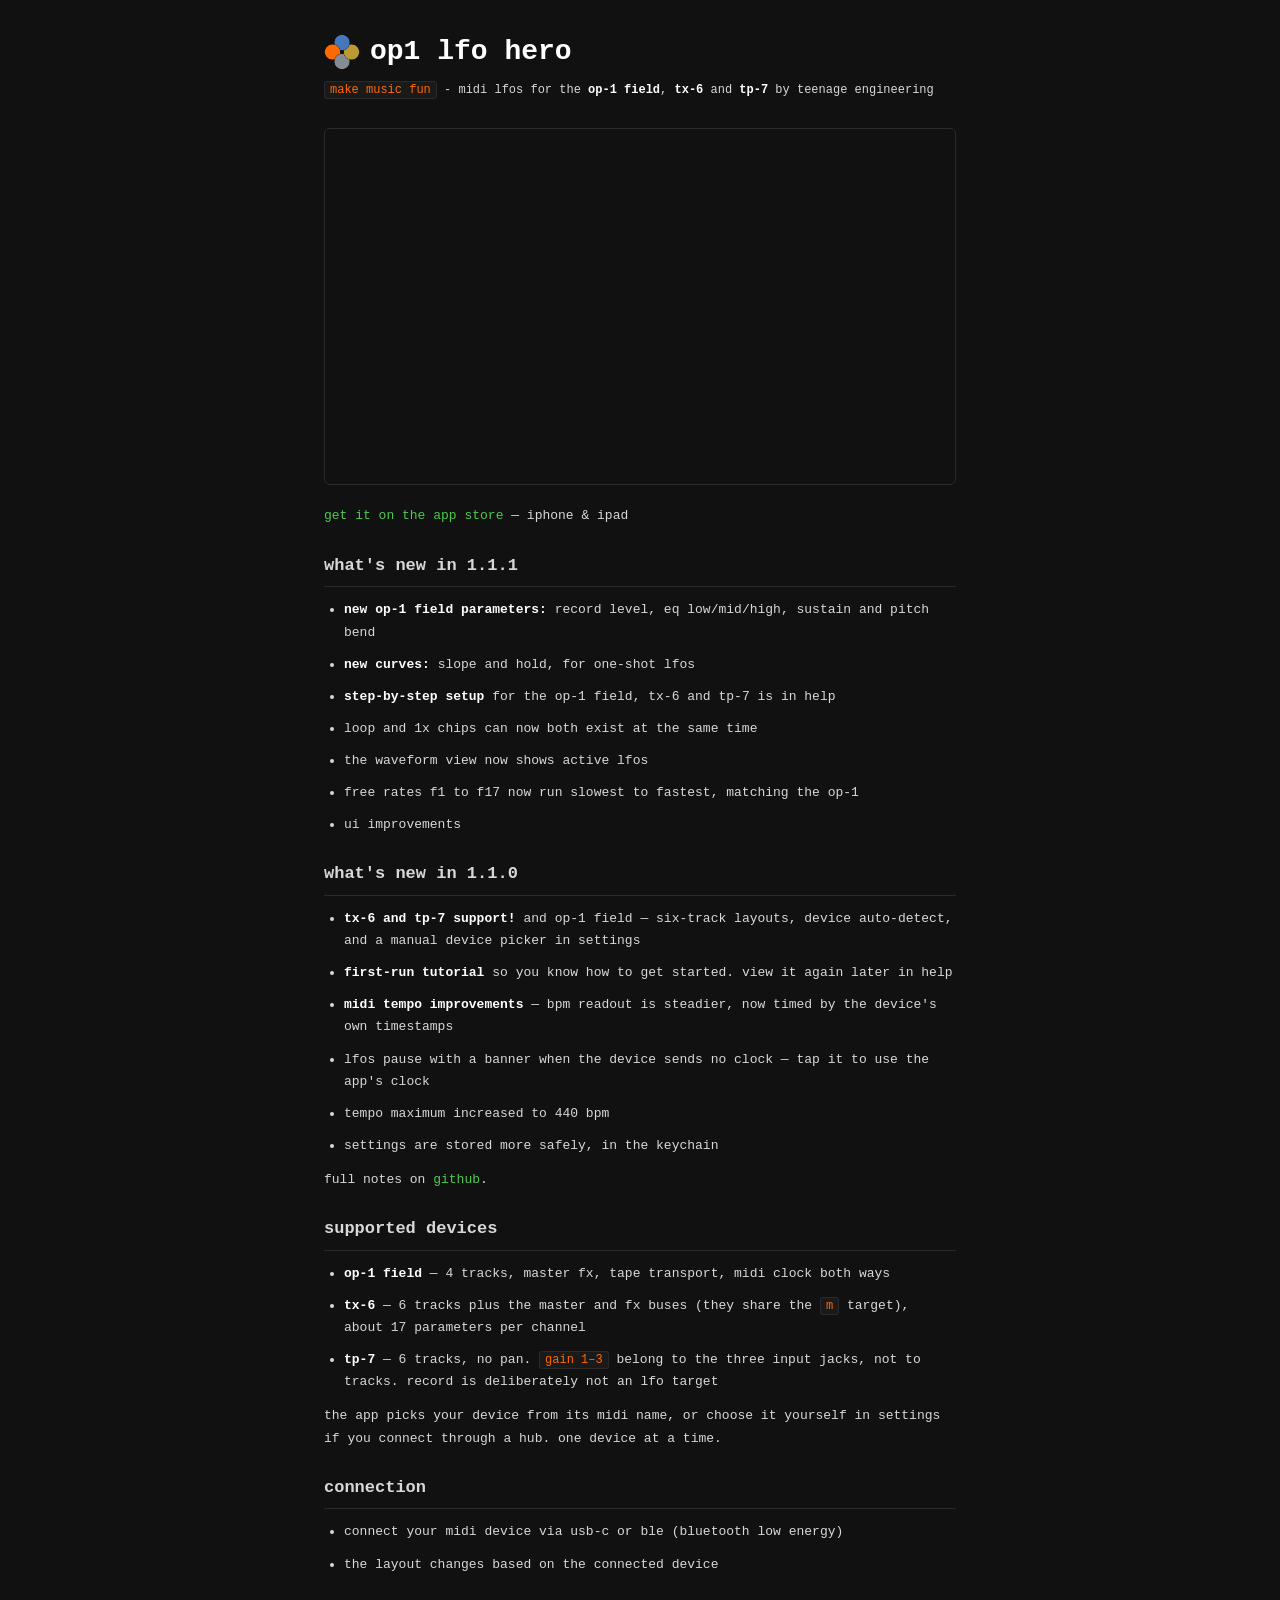
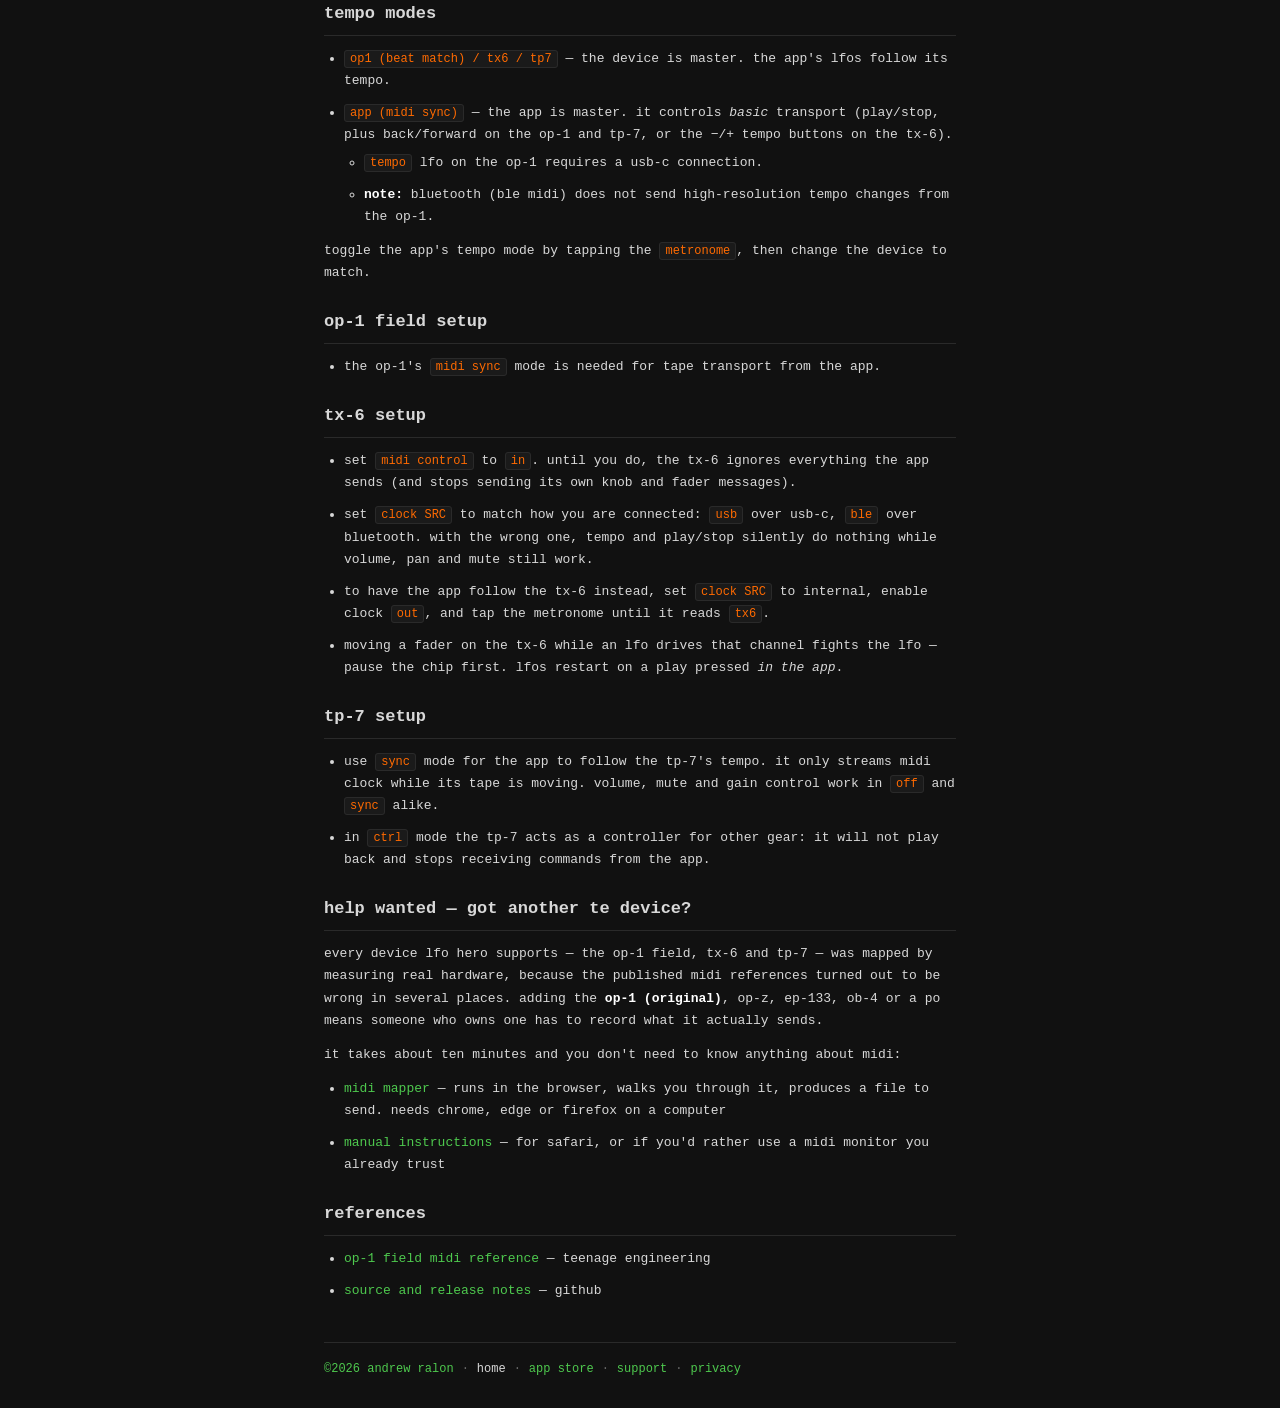
==== commit 82dd0323: "fix(ui): picking from a list keeps the waveform on the lfo being set up The option-list popover is i" ====
--- a/docs/index.html
+++ b/docs/index.html
@@ -24,9 +24,10 @@
 
   <h2>what's new in 1.1.1</h2>
   <ul>
+    <li><strong>new op-1 field parameters:</strong> record level, eq low/mid/high, sustain and pitch bend</li>
+    <li><strong>new curves:</strong> slope and hold, for one-shot lfos</li>
     <li><strong>step-by-step setup</strong> for the op-1 field, tx-6 and tp-7 is in help</li>
-    <li><strong>new curves:</strong> slope and hold, for one-shot lfos</li>
-    <li>a loop chip and a 1x chip can separately exist</li>
+    <li>loop and 1x chips can now both exist at the same time</li>
     <li>the waveform view now shows active lfos</li>
     <li>free rates f1 to f17 now run slowest to fastest, matching the op-1</li>
     <li>ui improvements</li>
